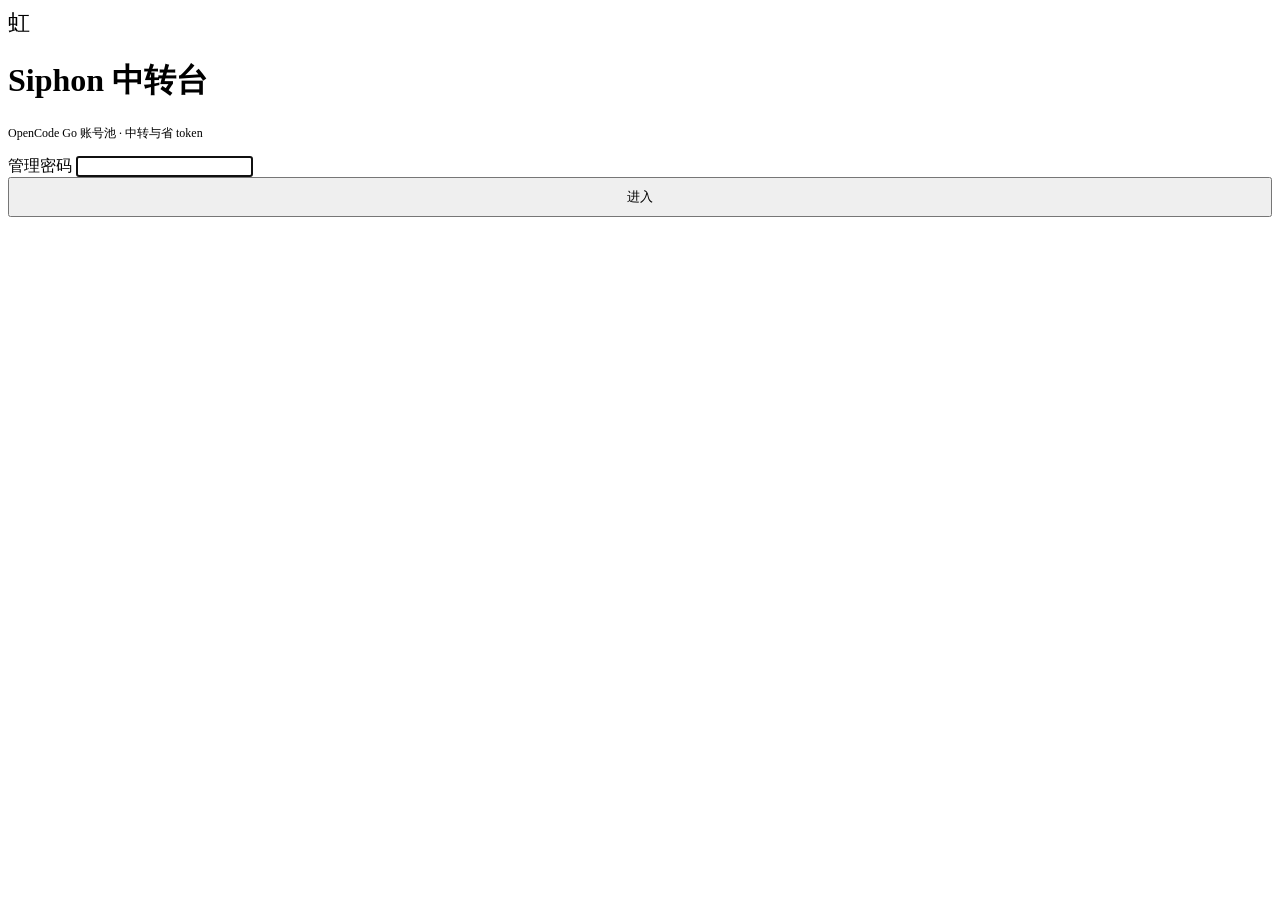
==== web/static/login.html @ ef11fd63 "Siphon: OpenCode Go 账号池中转站 (P0+P1) - /v1/chat/completions: SSE 流式透传, 会话粘性, 429 自动切号 - 账号池: 主力/备用 + 两" ====
<!DOCTYPE html>
<html lang="zh-CN">
<head>
  <meta charset="UTF-8">
  <meta name="viewport" content="width=device-width, initial-scale=1.0">
  <title>Siphon · 登录</title>
  <link rel="icon" type="image/svg+xml" href="data:image/svg+xml,%3Csvg%20xmlns%3D%22http%3A//www.w3.org/2000/svg%22%20viewBox%3D%220%200%2064%2064%22%3E%3Crect%20width%3D%2264%22%20height%3D%2264%22%20rx%3D%2214%22%20fill%3D%22%23C8102E%22/%3E%3Ctext%20x%3D%2250%25%22%20y%3D%2254%25%22%20text-anchor%3D%22middle%22%20dominant-baseline%3D%22central%22%20font-size%3D%2240%22%20font-family%3D%22PingFang%20SC%22%20font-weight%3D%22600%22%20fill%3D%22%23FBF9F3%22%3E%E8%99%B9%3C/text%3E%3C/svg%3E">
  <script>
    (function () {
      try {
        var t = localStorage.getItem("theme");
        if (!t) t = window.matchMedia("(prefers-color-scheme: dark)").matches ? "dark" : "light";
        document.documentElement.setAttribute("data-theme", t);
      } catch (e) { /* 静默 */ }
    })();
  </script>
  <link rel="stylesheet" href="/static/style.css?v=20260913a">
</head>
<body>
<div class="login-wrap">
  <form class="login-card" id="form">
    <span class="brand-mark" style="width:38px;height:38px;font-size:22px">虹</span>
    <h1>Siphon 中转台</h1>
    <div class="tag" style="margin-bottom:14px;font-size:12px">OpenCode Go 账号池 · 中转与省 token</div>
    <label class="f">管理密码
      <input id="pw" type="password" autofocus autocomplete="current-password"></label>
    <div class="err" id="err"></div>
    <button class="btn primary" style="width:100%;padding:9px" type="submit">进入</button>
  </form>
</div>
<script>
document.getElementById("form").addEventListener("submit", async e => {
  e.preventDefault();
  const r = await API.login(document.getElementById("pw").value);
  if (r.code === 0) {
    localStorage.setItem("siphon_token", r.data.token);
    location.href = "/";
  } else {
    document.getElementById("err").textContent = r.message || "登录失败";
  }
});
</script>
<script src="/static/app-1-core.js?v=20260913a"></script>
</body>
</html>
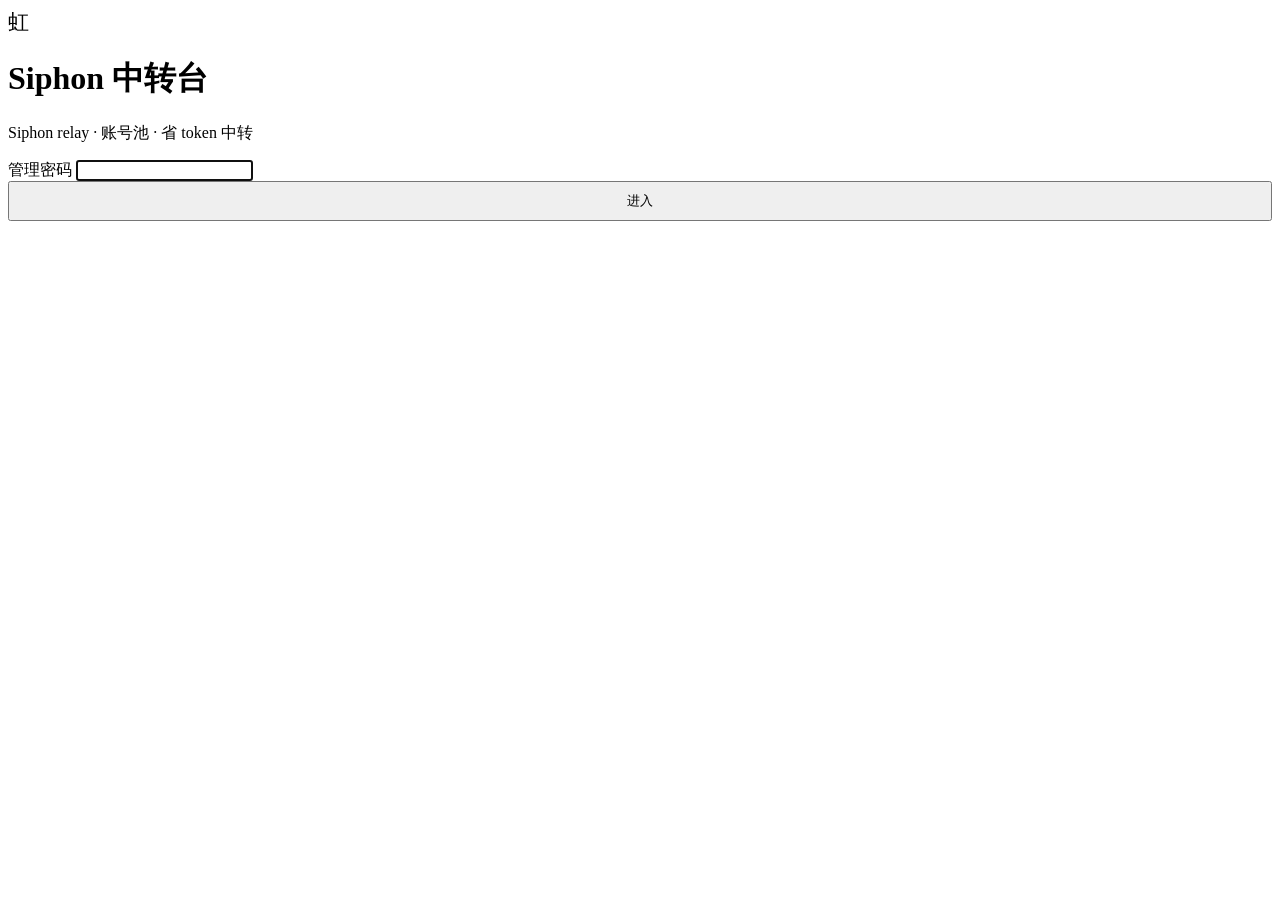
==== commit cb8e8e99: "双遍审查修 7 处 bug; 前端重设计「深水仪表盘」; 与业务项目彻底解耦; 质量优先的优化器策略 审查修复: - 流式中断误记 ok → 断流必记 error 且不写回放缓存 - 重试可能再次选中" ====
--- a/web/static/login.html
+++ b/web/static/login.html
@@ -19,9 +19,9 @@
 <body>
 <div class="login-wrap">
   <form class="login-card" id="form">
-    <span class="brand-mark" style="width:38px;height:38px;font-size:22px">虹</span>
+    <span class="brand-mark" style="width:38px;height:38px;font-size:21px">虹</span>
     <h1>Siphon 中转台</h1>
-    <div class="tag" style="margin-bottom:14px;font-size:12px">OpenCode Go 账号池 · 中转与省 token</div>
+    <div class="eyebrow" style="margin:2px 0 16px">Siphon relay · <span class="zh">账号池 · 省 token 中转</span></div>
     <label class="f">管理密码
       <input id="pw" type="password" autofocus autocomplete="current-password"></label>
     <div class="err" id="err"></div>
@@ -40,6 +40,6 @@
   }
 });
 </script>
-<script src="/static/app-1-core.js?v=20260913a"></script>
+<script src="/static/app-1-core.js?v=20260913b"></script>
 </body>
 </html>
